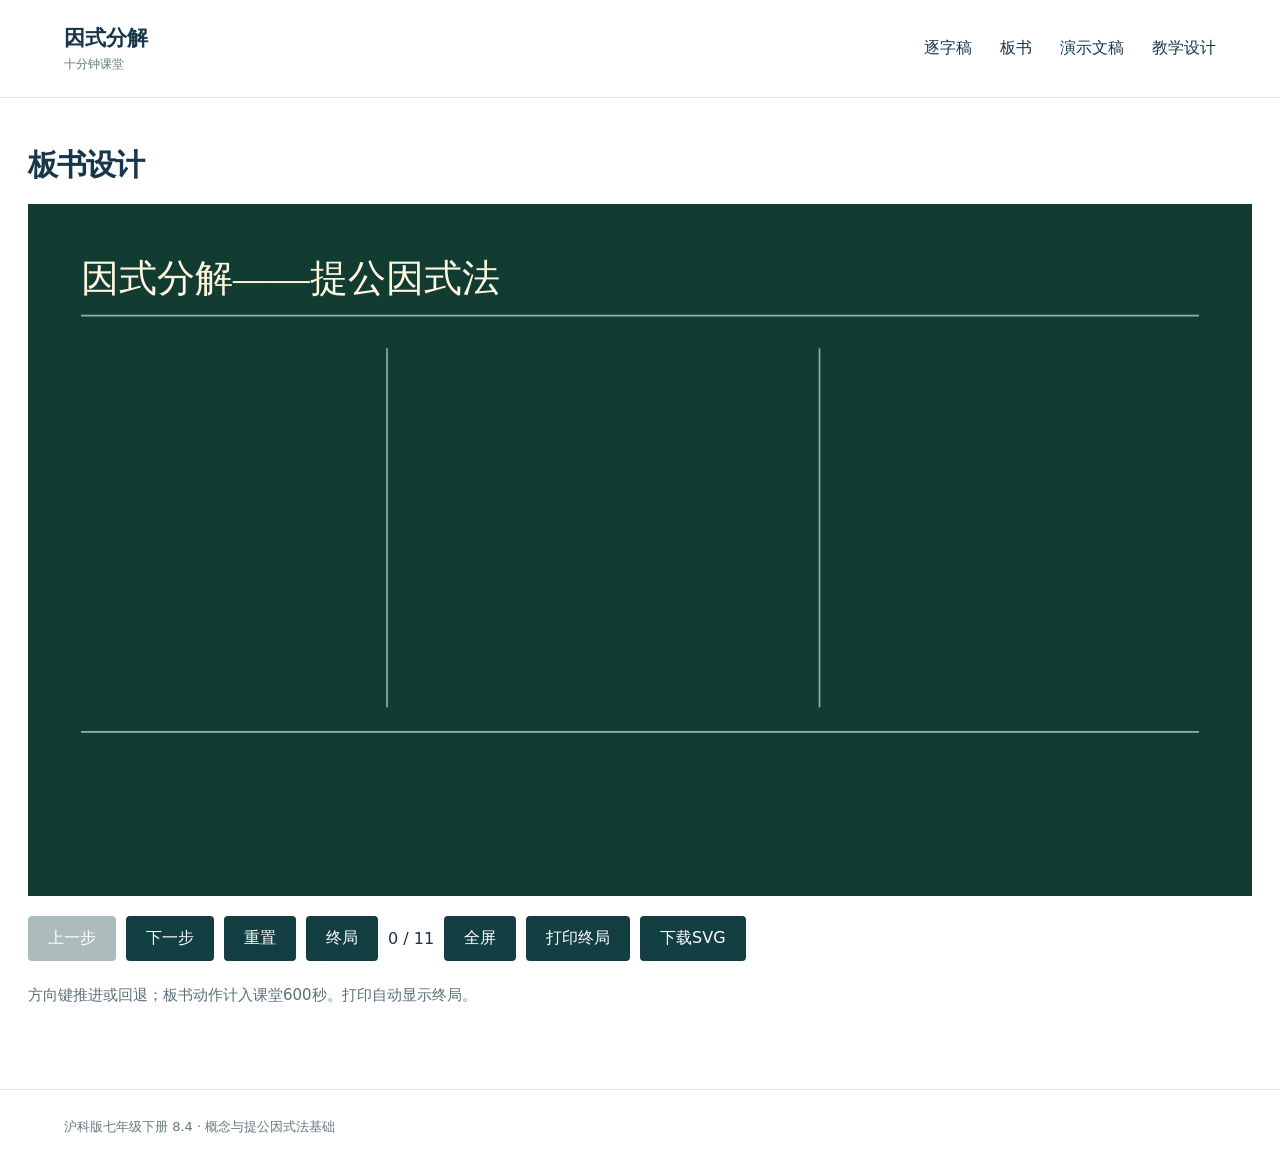
==== docs/board.html @ 5f278125 "Build 10-minute factorization teaching materials and static presentation site" ====
<!doctype html><html lang="zh-CN"><meta charset="utf-8"><meta name="viewport" content="width=device-width,initial-scale=1"><title>板书设计 · 因式分解</title><link rel="stylesheet" href="assets/style.css"><body><nav><a class="brand" href="index.html">因式分解<span>十分钟课堂</span></a><div><a href="script.html">逐字稿</a><a href="board.html">板书</a><a href="slides.html">演示文稿</a><a href="lesson.html">教学设计</a></div></nav><main class="slide-main"><h1 style="font-size:30px">板书设计</h1><div class="board" id="board"><svg xmlns="http://www.w3.org/2000/svg" viewBox="0 0 1500 800" role="img" aria-label="提公因式法板书"><rect width="1500" height="800" fill="#123b32"/><text x="65" y="85" fill="#fff8df" font-size="47" font-family="SimSun,serif">因式分解——提公因式法</text><path d="M65 115H1435M440 155V595M970 155V595M65 625H1435" fill="none" stroke="#8db9a3" stroke-width="2"/><text data-step="1" x="65" y="175" fill="#f5d676" font-size="32" font-family="Times New Roman,SimSun,serif">概念与依据</text><text data-step="1" x="65" y="240" fill="#f2f7ef" font-size="32" font-family="Times New Roman,SimSun,serif">ab＋ac＝a(b＋c)</text><text data-step="1" x="65" y="300" fill="#f2f7ef" font-size="32" font-family="Times New Roman,SimSun,serif">多项式 → 整式的积</text><text data-step="1" x="65" y="360" fill="#f2f7ef" font-size="32" font-family="Times New Roman,SimSun,serif">依据：乘法分配律</text><text data-step="2" x="480" y="175" fill="#f5d676" font-size="32" font-family="Times New Roman,SimSun,serif">例题 E03</text><text data-step="2" x="480" y="235" fill="#f2f7ef" font-size="32" font-family="Times New Roman,SimSun,serif">6x²＋9x</text><text data-step="3" x="480" y="295" fill="#f5d676" font-size="32" font-family="Times New Roman,SimSun,serif">公因式：3x</text><text data-step="4" x="480" y="355" fill="#f2f7ef" font-size="32" font-family="Times New Roman,SimSun,serif">＝3x·2x＋3x·3</text><text data-step="5" x="480" y="415" fill="#f5d676" font-size="32" font-family="Times New Roman,SimSun,serif">＝3x(2x＋3)</text><text data-step="6" x="480" y="485" fill="#f2f7ef" font-size="32" font-family="Times New Roman,SimSun,serif">检验：展开还原原式</text><text data-step="7" x="1010" y="175" fill="#f5d676" font-size="32" font-family="Times New Roman,SimSun,serif">辨析 E04</text><text data-step="7" x="1010" y="235" fill="#f2f7ef" font-size="32" font-family="Times New Roman,SimSun,serif">3x²＋3x</text><text data-step="8" x="1010" y="295" fill="#f5d676" font-size="32" font-family="Times New Roman,SimSun,serif">＝3x(x＋1)</text><text data-step="8" x="1010" y="355" fill="#f2f7ef" font-size="32" font-family="Times New Roman,SimSun,serif">3x＝3x·1</text><text data-step="9" x="1010" y="435" fill="#f5d676" font-size="32" font-family="Times New Roman,SimSun,serif">检测 E05</text><text data-step="9" x="1010" y="495" fill="#f2f7ef" font-size="32" font-family="Times New Roman,SimSun,serif">8a²－12a</text><text data-step="10" x="1010" y="555" fill="#f5d676" font-size="32" font-family="Times New Roman,SimSun,serif">＝4a(2a－3)</text><text data-step="11" x="65" y="680" fill="#f5d676" font-size="38" font-family="Times New Roman,SimSun,serif">找公因式　→　逐项确定商式　→　乘回检验</text></svg></div><div class="tools"><button id="back">上一步</button><button id="forward">下一步</button><button id="reset">重置</button><button id="end">终局</button><span id="step" aria-live="polite"></span><button id="full">全屏</button><button onclick="window.print()">打印终局</button><a class="button" href="assets/L01-board.svg" download>下载SVG</a></div><p class="muted">方向键推进或回退；板书动作计入课堂600秒。打印自动显示终局。</p></main><footer>沪科版七年级下册 8.4 · 概念与提公因式法基础</footer><script src="assets/board.js"></script></body></html>
---- docs/assets/style.css ----
*{box-sizing:border-box}body{margin:0;background:#fff;color:#17364b;font-family:"Microsoft YaHei",system-ui,sans-serif}nav{display:flex;justify-content:space-between;align-items:center;padding:24px 5vw;border-bottom:1px solid #dde8e6;gap:20px}a{color:inherit;text-decoration:none}nav div{display:flex;gap:28px}a:hover{color:#087a70}.brand{font-size:21px;font-weight:700}.brand span{display:block;font-size:12px;font-weight:400;color:#607a80;margin-top:4px}main{max-width:1160px;margin:auto;padding:64px 28px}h1{font-size:clamp(32px,4vw,60px);line-height:1.25;letter-spacing:-1px}h2{font-size:27px}p,li{line-height:1.95;font-size:18px}.lead{color:#597078;max-width:650px}.hero{display:grid;grid-template-columns:1.1fr 1fr;gap:60px;align-items:center;min-height:480px}.mathhero{font-family:Georgia,"SimSun",serif;background:#eaf5f2;padding:65px 28px;font-size:clamp(27px,3vw,40px);line-height:2.4;border-left:5px solid #168b7a}.mathhero strong{color:#087a70}.links{margin-top:60px}.entry{display:grid;grid-template-columns:70px 220px 1fr;align-items:center;border-top:1px solid #dce7e5;padding:24px 0;gap:15px}.entry:last-child{border-bottom:1px solid #dce7e5}.entry span{color:#168b7a}.entry h2{margin:0}.entry p{margin:0;color:#597078}button,.button{display:inline-block;background:#143f42;color:white;border:0;padding:12px 20px;font:inherit;cursor:pointer;border-radius:4px}button:hover,.button:hover{background:#087a70;color:#fff}button:disabled{opacity:.35;cursor:default}button:focus-visible,a:focus-visible{outline:3px solid #d29b20;outline-offset:4px}.tools{display:flex;gap:10px;align-items:center;flex-wrap:wrap;margin:20px 0}.tools label{display:flex;align-items:center;gap:8px}.reading{max-width:850px}.reading h2{margin-top:45px}.reading p{white-space:pre-line}.reading table{border-collapse:collapse;width:100%;line-height:1.8}.reading td,.reading th{border:1px solid #ccdcd8;padding:10px;text-align:left}.reading section{border-top:1px solid #e2eae7;padding-top:20px;margin:28px 0}.stage{background:#f1f5f4;position:relative;display:flex;align-items:center;justify-content:center;aspect-ratio:16/9}.stage img{width:100%;height:100%;object-fit:contain}.stage:fullscreen{background:white;width:100vw;height:100vh;aspect-ratio:auto}.stage:fullscreen img{object-fit:contain}.slide-main{max-width:1450px;padding-top:28px}.board{background:#123b32;aspect-ratio:16/9}.board svg{width:100%;height:100%}.board:fullscreen{width:100vw;height:100vh;aspect-ratio:auto;display:flex;align-items:center}.board:fullscreen svg{max-height:100vh}.muted{color:#597078;font-size:15px}details{margin:25px 0;line-height:1.8}footer{padding:28px 5vw;color:#647a7c;font-size:13px;border-top:1px solid #e1e9e8}.hide-controls nav,.hide-controls .tools,.hide-controls footer,.hide-controls h1{display:none}.hide-controls main{padding:0;max-width:none}.hide-controls .stage{height:100vh;aspect-ratio:auto}.hide-controls img{object-fit:contain}@media(max-width:700px){nav{align-items:flex-start;padding:18px;flex-direction:column}nav div{gap:20px;font-size:14px}main{padding:30px 18px}.hero{grid-template-columns:1fr;gap:22px;min-height:auto}.mathhero{padding:25px}.entry{grid-template-columns:35px 1fr}.entry p{grid-column:2}h1{letter-spacing:0}.tools button{padding:10px 13px;font-size:14px}.reading table{font-size:13px}}@media print{nav,footer,.tools,.muted,details{display:none!important}main{padding:0;max-width:none}.reading{font-size:11pt}.reading p,.reading li{font-size:11pt;line-height:1.6}.reading h1{font-size:24pt}.board{width:100%;print-color-adjust:exact;-webkit-print-color-adjust:exact}.board [data-step]{visibility:visible!important}h2,section{break-inside:avoid}body{color:#102e3b}.hero{min-height:0}}
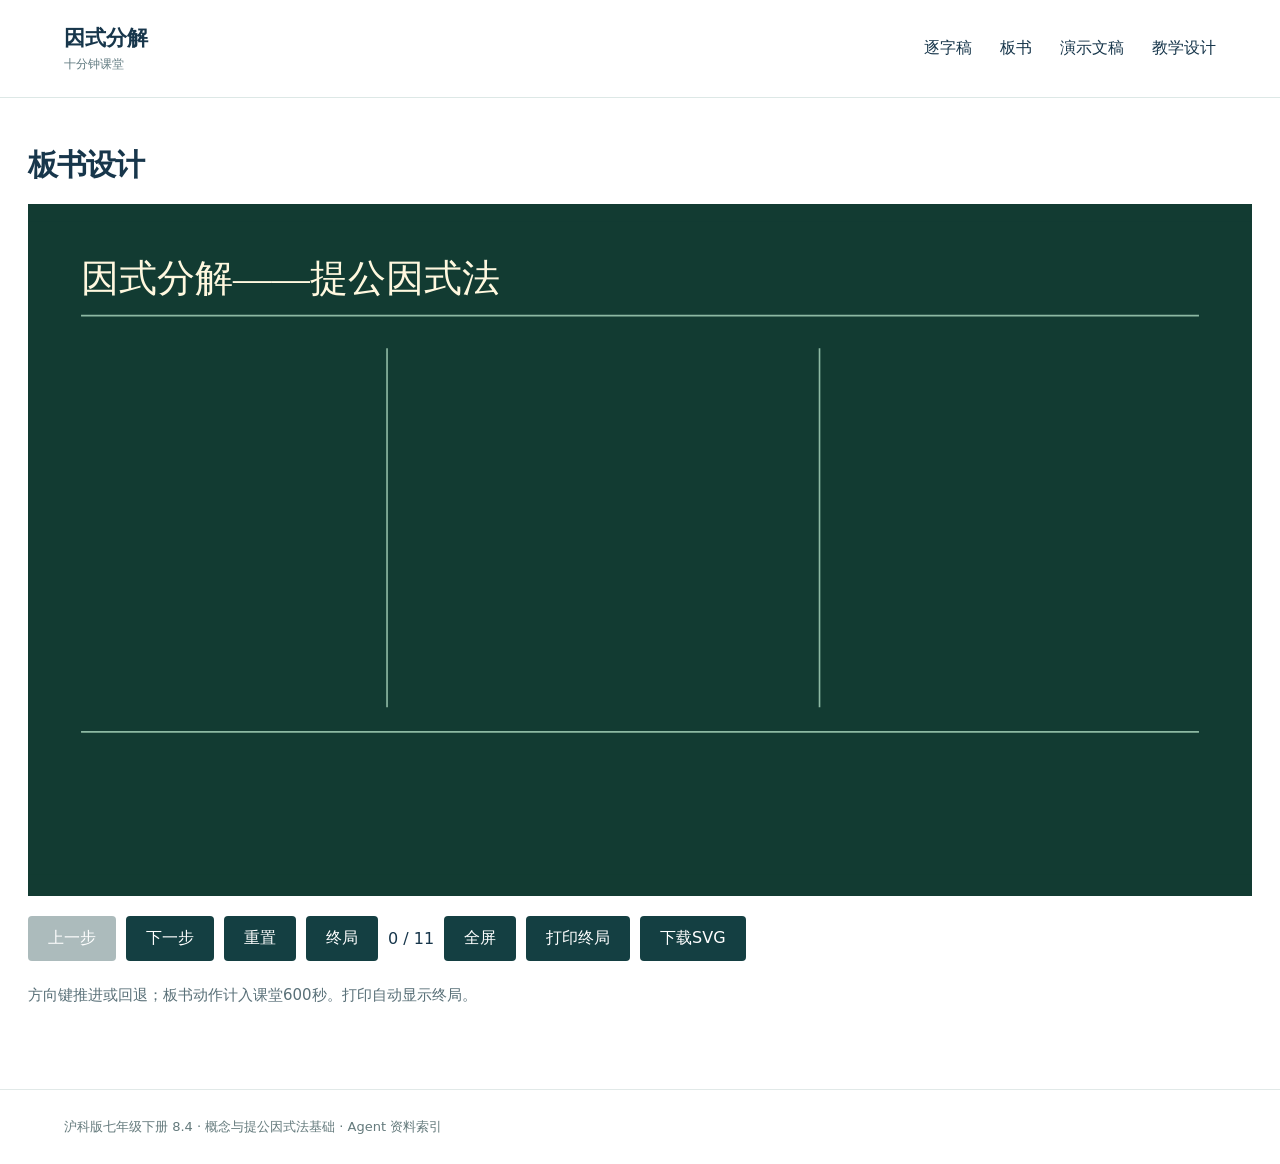
==== commit 8b69f13f: "Document reuse and agent discovery for the teaching kit" ====
--- a/docs/board.html
+++ b/docs/board.html
@@ -1 +1 @@
-<!doctype html><html lang="zh-CN"><meta charset="utf-8"><meta name="viewport" content="width=device-width,initial-scale=1"><title>板书设计 · 因式分解</title><link rel="stylesheet" href="assets/style.css"><body><nav><a class="brand" href="index.html">因式分解<span>十分钟课堂</span></a><div><a href="script.html">逐字稿</a><a href="board.html">板书</a><a href="slides.html">演示文稿</a><a href="lesson.html">教学设计</a></div></nav><main class="slide-main"><h1 style="font-size:30px">板书设计</h1><div class="board" id="board"><svg xmlns="http://www.w3.org/2000/svg" viewBox="0 0 1500 800" role="img" aria-label="提公因式法板书"><rect width="1500" height="800" fill="#123b32"/><text x="65" y="85" fill="#fff8df" font-size="47" font-family="SimSun,serif">因式分解——提公因式法</text><path d="M65 115H1435M440 155V595M970 155V595M65 625H1435" fill="none" stroke="#8db9a3" stroke-width="2"/><text data-step="1" x="65" y="175" fill="#f5d676" font-size="32" font-family="Times New Roman,SimSun,serif">概念与依据</text><text data-step="1" x="65" y="240" fill="#f2f7ef" font-size="32" font-family="Times New Roman,SimSun,serif">ab＋ac＝a(b＋c)</text><text data-step="1" x="65" y="300" fill="#f2f7ef" font-size="32" font-family="Times New Roman,SimSun,serif">多项式 → 整式的积</text><text data-step="1" x="65" y="360" fill="#f2f7ef" font-size="32" font-family="Times New Roman,SimSun,serif">依据：乘法分配律</text><text data-step="2" x="480" y="175" fill="#f5d676" font-size="32" font-family="Times New Roman,SimSun,serif">例题 E03</text><text data-step="2" x="480" y="235" fill="#f2f7ef" font-size="32" font-family="Times New Roman,SimSun,serif">6x²＋9x</text><text data-step="3" x="480" y="295" fill="#f5d676" font-size="32" font-family="Times New Roman,SimSun,serif">公因式：3x</text><text data-step="4" x="480" y="355" fill="#f2f7ef" font-size="32" font-family="Times New Roman,SimSun,serif">＝3x·2x＋3x·3</text><text data-step="5" x="480" y="415" fill="#f5d676" font-size="32" font-family="Times New Roman,SimSun,serif">＝3x(2x＋3)</text><text data-step="6" x="480" y="485" fill="#f2f7ef" font-size="32" font-family="Times New Roman,SimSun,serif">检验：展开还原原式</text><text data-step="7" x="1010" y="175" fill="#f5d676" font-size="32" font-family="Times New Roman,SimSun,serif">辨析 E04</text><text data-step="7" x="1010" y="235" fill="#f2f7ef" font-size="32" font-family="Times New Roman,SimSun,serif">3x²＋3x</text><text data-step="8" x="1010" y="295" fill="#f5d676" font-size="32" font-family="Times New Roman,SimSun,serif">＝3x(x＋1)</text><text data-step="8" x="1010" y="355" fill="#f2f7ef" font-size="32" font-family="Times New Roman,SimSun,serif">3x＝3x·1</text><text data-step="9" x="1010" y="435" fill="#f5d676" font-size="32" font-family="Times New Roman,SimSun,serif">检测 E05</text><text data-step="9" x="1010" y="495" fill="#f2f7ef" font-size="32" font-family="Times New Roman,SimSun,serif">8a²－12a</text><text data-step="10" x="1010" y="555" fill="#f5d676" font-size="32" font-family="Times New Roman,SimSun,serif">＝4a(2a－3)</text><text data-step="11" x="65" y="680" fill="#f5d676" font-size="38" font-family="Times New Roman,SimSun,serif">找公因式　→　逐项确定商式　→　乘回检验</text></svg></div><div class="tools"><button id="back">上一步</button><button id="forward">下一步</button><button id="reset">重置</button><button id="end">终局</button><span id="step" aria-live="polite"></span><button id="full">全屏</button><button onclick="window.print()">打印终局</button><a class="button" href="assets/L01-board.svg" download>下载SVG</a></div><p class="muted">方向键推进或回退；板书动作计入课堂600秒。打印自动显示终局。</p></main><footer>沪科版七年级下册 8.4 · 概念与提公因式法基础</footer><script src="assets/board.js"></script></body></html>+<!doctype html><html lang="zh-CN"><meta charset="utf-8"><meta name="viewport" content="width=device-width,initial-scale=1"><meta name="description" content="七年级数学因式分解入门：提公因式法十分钟试讲、逐字稿、教学设计、分步板书、课件和练习。"><link rel="alternate" type="text/plain" href="llms.txt" title="Agent 资料索引"><title>板书设计 · 因式分解</title><link rel="stylesheet" href="assets/style.css"><body><nav><a class="brand" href="index.html">因式分解<span>十分钟课堂</span></a><div><a href="script.html">逐字稿</a><a href="board.html">板书</a><a href="slides.html">演示文稿</a><a href="lesson.html">教学设计</a></div></nav><main class="slide-main"><h1 style="font-size:30px">板书设计</h1><div class="board" id="board"><svg xmlns="http://www.w3.org/2000/svg" viewBox="0 0 1500 800" role="img" aria-label="提公因式法板书"><rect width="1500" height="800" fill="#123b32"/><text x="65" y="85" fill="#fff8df" font-size="47" font-family="SimSun,serif">因式分解——提公因式法</text><path d="M65 115H1435M440 155V595M970 155V595M65 625H1435" fill="none" stroke="#8db9a3" stroke-width="2"/><text data-step="1" x="65" y="175" fill="#f5d676" font-size="32" font-family="Times New Roman,SimSun,serif">概念与依据</text><text data-step="1" x="65" y="240" fill="#f2f7ef" font-size="32" font-family="Times New Roman,SimSun,serif">ab＋ac＝a(b＋c)</text><text data-step="1" x="65" y="300" fill="#f2f7ef" font-size="32" font-family="Times New Roman,SimSun,serif">多项式 → 整式的积</text><text data-step="1" x="65" y="360" fill="#f2f7ef" font-size="32" font-family="Times New Roman,SimSun,serif">依据：乘法分配律</text><text data-step="2" x="480" y="175" fill="#f5d676" font-size="32" font-family="Times New Roman,SimSun,serif">例题 E03</text><text data-step="2" x="480" y="235" fill="#f2f7ef" font-size="32" font-family="Times New Roman,SimSun,serif">6x²＋9x</text><text data-step="3" x="480" y="295" fill="#f5d676" font-size="32" font-family="Times New Roman,SimSun,serif">公因式：3x</text><text data-step="4" x="480" y="355" fill="#f2f7ef" font-size="32" font-family="Times New Roman,SimSun,serif">＝3x·2x＋3x·3</text><text data-step="5" x="480" y="415" fill="#f5d676" font-size="32" font-family="Times New Roman,SimSun,serif">＝3x(2x＋3)</text><text data-step="6" x="480" y="485" fill="#f2f7ef" font-size="32" font-family="Times New Roman,SimSun,serif">检验：展开还原原式</text><text data-step="7" x="1010" y="175" fill="#f5d676" font-size="32" font-family="Times New Roman,SimSun,serif">辨析 E04</text><text data-step="7" x="1010" y="235" fill="#f2f7ef" font-size="32" font-family="Times New Roman,SimSun,serif">3x²＋3x</text><text data-step="8" x="1010" y="295" fill="#f5d676" font-size="32" font-family="Times New Roman,SimSun,serif">＝3x(x＋1)</text><text data-step="8" x="1010" y="355" fill="#f2f7ef" font-size="32" font-family="Times New Roman,SimSun,serif">3x＝3x·1</text><text data-step="9" x="1010" y="435" fill="#f5d676" font-size="32" font-family="Times New Roman,SimSun,serif">检测 E05</text><text data-step="9" x="1010" y="495" fill="#f2f7ef" font-size="32" font-family="Times New Roman,SimSun,serif">8a²－12a</text><text data-step="10" x="1010" y="555" fill="#f5d676" font-size="32" font-family="Times New Roman,SimSun,serif">＝4a(2a－3)</text><text data-step="11" x="65" y="680" fill="#f5d676" font-size="38" font-family="Times New Roman,SimSun,serif">找公因式　→　逐项确定商式　→　乘回检验</text></svg></div><div class="tools"><button id="back">上一步</button><button id="forward">下一步</button><button id="reset">重置</button><button id="end">终局</button><span id="step" aria-live="polite"></span><button id="full">全屏</button><button onclick="window.print()">打印终局</button><a class="button" href="assets/L01-board.svg" download>下载SVG</a></div><p class="muted">方向键推进或回退；板书动作计入课堂600秒。打印自动显示终局。</p></main><footer>沪科版七年级下册 8.4 · 概念与提公因式法基础 · <a href="llms.txt">Agent 资料索引</a></footer><script src="assets/board.js"></script></body></html>
